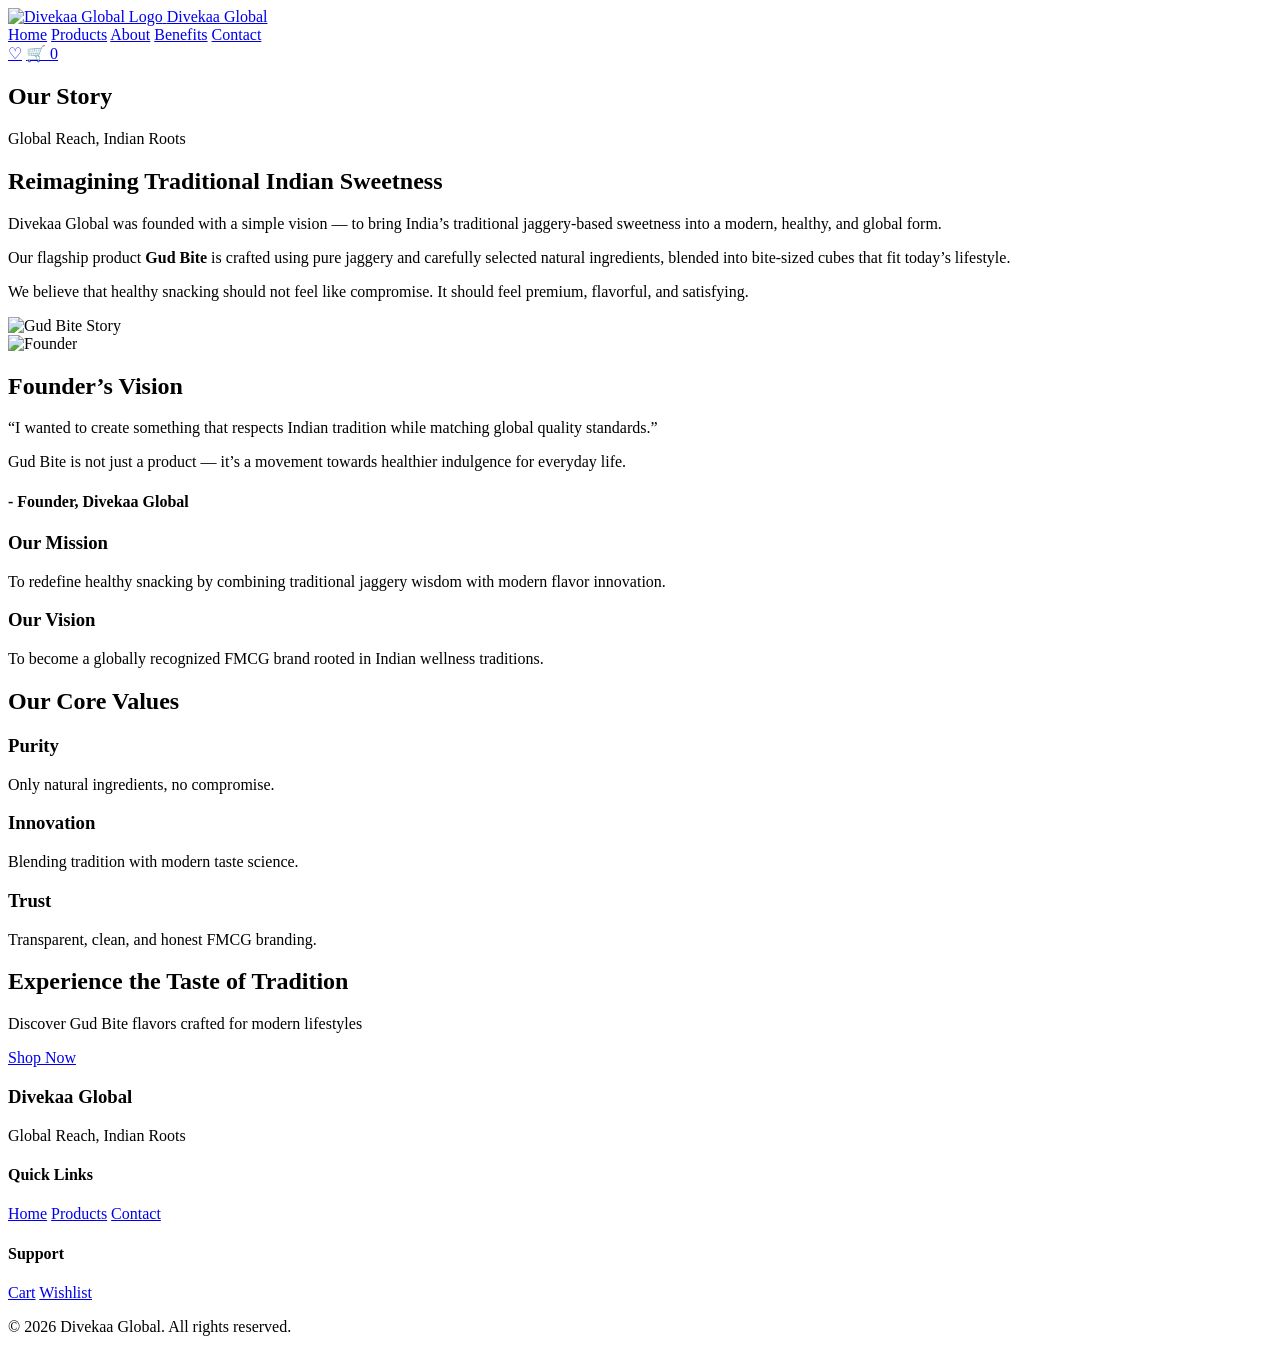
==== about.html @ 86c99a12 "Create about.html" ====
<!DOCTYPE html>
<html lang="en">
<head>
  <meta charset="UTF-8" />
  <meta name="viewport" content="width=device-width, initial-scale=1.0"/>
  <title>About | Divekaa Global - Gud Bite</title>

  <link rel="stylesheet" href="assets/css/style.css"/>

  <link rel="preconnect" href="https://fonts.googleapis.com">
  <link rel="preconnect" href="https://fonts.gstatic.com" crossorigin>
  <link href="https://fonts.googleapis.com/css2?family=Poppins:wght@300;400;500;600;700&display=swap" rel="stylesheet">
</head>

<body>

  <!-- ================= HEADER ================= -->
  <header class="header">
    <div class="container nav-container">

      <div class="logo">
        <a href="index.html">
          <img src="assets/images/logo.png" alt="Divekaa Global Logo">
          <span>Divekaa Global</span>
        </a>
      </div>

      <nav class="nav">
        <a href="index.html">Home</a>
        <a href="products.html">Products</a>
        <a href="about.html" class="active">About</a>
        <a href="benefits.html">Benefits</a>
        <a href="contact.html">Contact</a>
      </nav>

      <div class="nav-icons">
        <a href="wishlist.html" class="icon-btn">♡</a>
        <a href="cart.html" class="icon-btn">
          🛒 <span id="cart-count">0</span>
        </a>
      </div>

    </div>
  </header>


  <!-- ================= HERO ================= -->
  <section class="page-header">
    <div class="container">
      <h1>Our Story</h1>
      <p>Global Reach, Indian Roots</p>
    </div>
  </section>


  <!-- ================= BRAND STORY ================= -->
  <section class="about-story">
    <div class="container about-grid">

      <div class="about-text">
        <h2>Reimagining Traditional Indian Sweetness</h2>

        <p>
          Divekaa Global was founded with a simple vision — to bring India’s
          traditional jaggery-based sweetness into a modern, healthy, and global form.
        </p>

        <p>
          Our flagship product <strong>Gud Bite</strong> is crafted using pure jaggery
          and carefully selected natural ingredients, blended into bite-sized cubes
          that fit today’s lifestyle.
        </p>

        <p>
          We believe that healthy snacking should not feel like compromise.
          It should feel premium, flavorful, and satisfying.
        </p>
      </div>

      <div class="about-image">
        <img src="assets/images/hero.jpg" alt="Gud Bite Story">
      </div>

    </div>
  </section>


  <!-- ================= FOUNDER ================= -->
  <section class="founder">
    <div class="container founder-grid">

      <div class="founder-image">
        <img src="assets/images/founder.jpg" alt="Founder">
      </div>

      <div class="founder-text">
        <h2>Founder’s Vision</h2>

        <p>
          “I wanted to create something that respects Indian tradition
          while matching global quality standards.”
        </p>

        <p>
          Gud Bite is not just a product — it’s a movement towards
          healthier indulgence for everyday life.
        </p>

        <h4>- Founder, Divekaa Global</h4>
      </div>

    </div>
  </section>


  <!-- ================= MISSION & VISION ================= -->
  <section class="mission-vision">
    <div class="container mv-grid">

      <div class="mv-card">
        <h3>Our Mission</h3>
        <p>
          To redefine healthy snacking by combining traditional jaggery wisdom
          with modern flavor innovation.
        </p>
      </div>

      <div class="mv-card">
        <h3>Our Vision</h3>
        <p>
          To become a globally recognized FMCG brand rooted in Indian wellness
          traditions.
        </p>
      </div>

    </div>
  </section>


  <!-- ================= VALUES ================= -->
  <section class="values">
    <div class="container">

      <h2 class="section-title">Our Core Values</h2>

      <div class="values-grid">

        <div class="value-card">
          <h3>Purity</h3>
          <p>Only natural ingredients, no compromise.</p>
        </div>

        <div class="value-card">
          <h3>Innovation</h3>
          <p>Blending tradition with modern taste science.</p>
        </div>

        <div class="value-card">
          <h3>Trust</h3>
          <p>Transparent, clean, and honest FMCG branding.</p>
        </div>

      </div>

    </div>
  </section>


  <!-- ================= CTA ================= -->
  <section class="cta">
    <div class="container">

      <h2>Experience the Taste of Tradition</h2>
      <p>Discover Gud Bite flavors crafted for modern lifestyles</p>

      <a href="products.html" class="btn primary">Shop Now</a>

    </div>
  </section>


  <!-- ================= FOOTER ================= -->
  <footer class="footer">
    <div class="container footer-grid">

      <div>
        <h3>Divekaa Global</h3>
        <p>Global Reach, Indian Roots</p>
      </div>

      <div>
        <h4>Quick Links</h4>
        <a href="index.html">Home</a>
        <a href="products.html">Products</a>
        <a href="contact.html">Contact</a>
      </div>

      <div>
        <h4>Support</h4>
        <a href="cart.html">Cart</a>
        <a href="wishlist.html">Wishlist</a>
      </div>

    </div>

    <div class="footer-bottom">
      <p>© 2026 Divekaa Global. All rights reserved.</p>
    </div>
  </footer>


  <!-- ================= SCRIPTS ================= -->
  <script src="assets/js/main.js"></script>
  <script src="assets/js/cart.js"></script>
  <script src="assets/js/wishlist.js"></script>

</body>
</html>
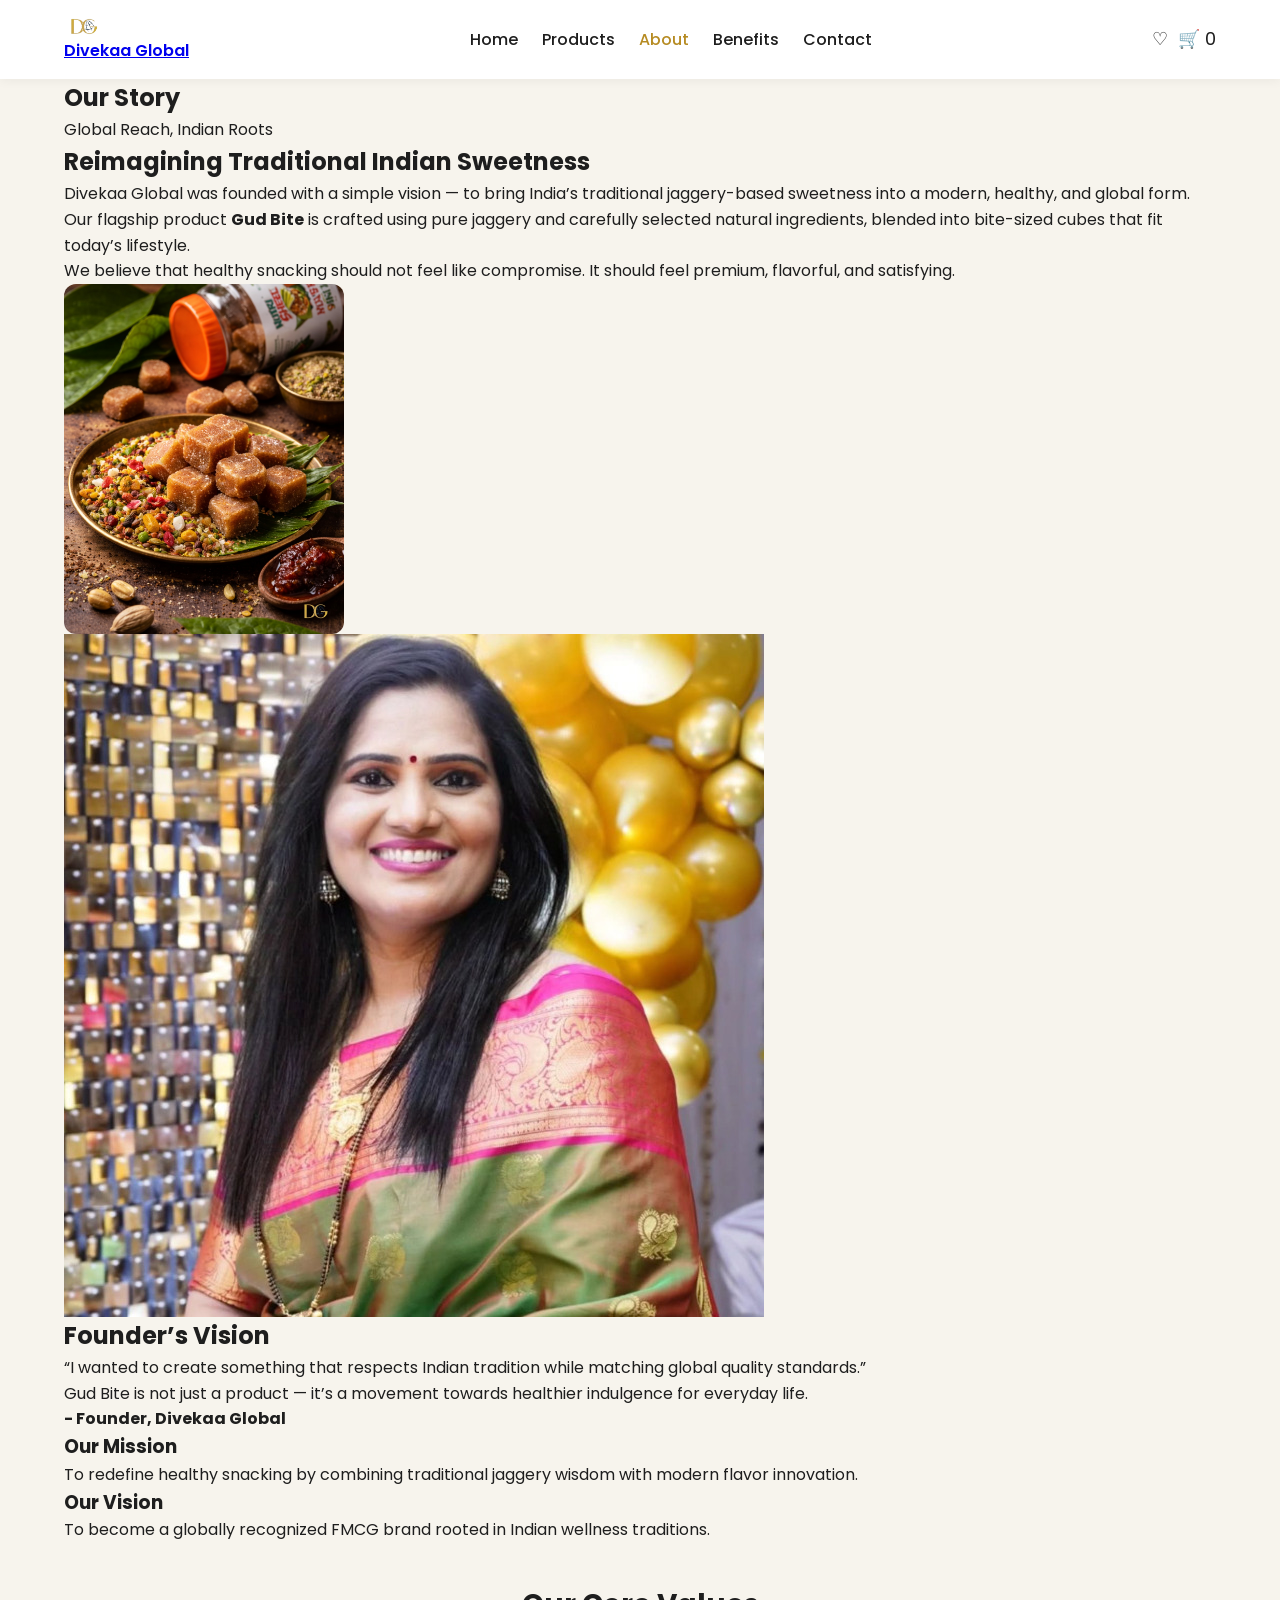
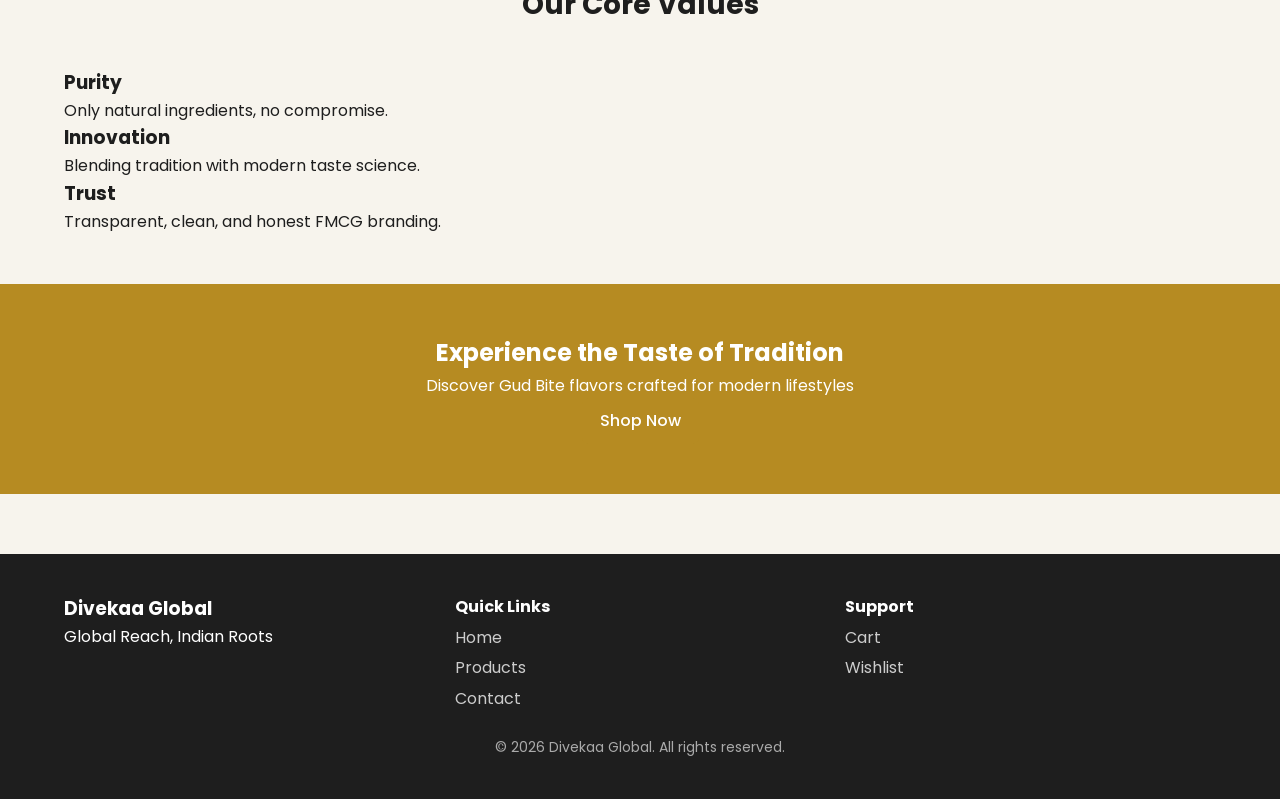
==== commit 9f9ff847: "Update about.html" ====
--- a/about.html
+++ b/about.html
@@ -5,7 +5,8 @@
   <meta name="viewport" content="width=device-width, initial-scale=1.0"/>
   <title>About | Divekaa Global - Gud Bite</title>
 
-  <link rel="stylesheet" href="assets/css/style.css"/>
+<link rel="stylesheet" href="assets/css/style.css">
+<link rel="stylesheet" href="assets/css/about.css">
 
   <link rel="preconnect" href="https://fonts.googleapis.com">
   <link rel="preconnect" href="https://fonts.gstatic.com" crossorigin>
--- a/assets/css/style.css
+++ b/assets/css/style.css
@@ -0,0 +1,517 @@
+/* =========================================
+   DIVEKAA GLOBAL - STYLE SYSTEM
+   FMCG Premium Ecommerce UI
+========================================= */
+
+/* ---------- RESET ---------- */
+* {
+  margin: 0;
+  padding: 0;
+  box-sizing: border-box;
+  font-family: "Poppins", sans-serif;
+}
+
+body {
+  background: #F7F4ED;
+  color: #1E1E1E;
+  line-height: 1.6;
+}
+
+/* ---------- CONTAINER ---------- */
+.container {
+  width: 90%;
+  max-width: 1200px;
+  margin: auto;
+}
+
+/* ---------- HEADER ---------- */
+.header {
+  background: #FFFFFF;
+  padding: 15px 0;
+  box-shadow: 0 2px 10px rgba(0,0,0,0.05);
+  position: sticky;
+  top: 0;
+  z-index: 1000;
+}
+
+.nav-container {
+  display: flex;
+  justify-content: space-between;
+  align-items: center;
+}
+
+.logo {
+  display: flex;
+  align-items: center;
+  gap: 10px;
+  font-weight: 600;
+}
+
+.logo img {
+  width: 40px;
+}
+
+.nav a {
+  margin: 0 10px;
+  text-decoration: none;
+  color: #1E1E1E;
+  font-weight: 500;
+  transition: 0.3s;
+}
+
+.nav a:hover,
+.nav a.active {
+  color: #B68B22;
+}
+
+.nav-icons {
+  display: flex;
+  gap: 10px;
+}
+
+.icon-btn {
+  text-decoration: none;
+  font-size: 18px;
+  color: #1E1E1E;
+}
+
+/* ---------- HERO ---------- */
+.hero {
+  padding: 60px 0;
+}
+
+.hero-grid {
+  display: grid;
+  grid-template-columns: 1fr 1fr;
+  gap: 40px;
+  align-items: center;
+}
+
+.hero h1 {
+  font-size: 48px;
+  color: #B68B22;
+}
+
+.hero h2 {
+  font-size: 24px;
+  margin-bottom: 10px;
+}
+
+.hero p {
+  margin: 15px 0;
+}
+
+.hero-image img {
+  width: 100%;
+  border-radius: 12px;
+}
+
+/* ---------- BUTTONS ---------- */
+.btn {
+  padding: 10px 18px;
+  border: none;
+  cursor: pointer;
+  text-decoration: none;
+  display: inline-block;
+  border-radius: 6px;
+  transition: 0.3s;
+  font-weight: 500;
+}
+
+.btn.primary {
+  background: #B68B22;
+  color: white;
+}
+
+.btn.primary:hover {
+  background: #C9A33A;
+}
+
+.btn.secondary {
+  background: transparent;
+  border: 1px solid #B68B22;
+  color: #B68B22;
+}
+
+.btn.secondary:hover {
+  background: #B68B22;
+  color: white;
+}
+
+/* ---------- SECTION TITLE ---------- */
+.section-title {
+  text-align: center;
+  font-size: 28px;
+  margin: 40px 0;
+}
+/* ================= PRODUCT CARD FIX ================= */
+
+.product-grid {
+  display: grid;
+  grid-template-columns: repeat(auto-fit, minmax(240px, 1fr));
+  gap: 20px;
+}
+
+/* FORCE UNIFORM CARD SIZE */
+.product-card {
+  background: #fff;
+  border-radius: 14px;
+  padding: 15px;
+  box-shadow: 0 5px 20px rgba(0,0,0,0.06);
+  display: flex;
+  flex-direction: column;
+  justify-content: space-between;
+  height: 100%;
+  transition: 0.3s ease;
+}
+
+/* IMAGE FIX (VERY IMPORTANT) */
+.product-card img {
+  width: 100%;
+  height: 180px;
+  object-fit: cover;
+  border-radius: 10px;
+}
+
+/* TITLE CONSISTENCY */
+.product-card h3 {
+  font-size: 16px;
+  margin-top: 10px;
+}
+
+/* DESCRIPTION LIMIT */
+.product-card p {
+  font-size: 13px;
+  color: #555;
+  height: 40px;
+  overflow: hidden;
+}
+
+/* PRICE */
+.price {
+  margin: 10px 0;
+  font-size: 16px;
+  font-weight: 600;
+  color: #B68B22;
+}
+
+/* ================= BUTTON SYSTEM FIX ================= */
+
+.product-actions {
+  display: flex;
+  flex-direction: column;
+  gap: 8px;
+  margin-top: 10px;
+}
+
+.product-actions button,
+.product-actions a {
+  padding: 8px 10px;
+  text-align: center;
+  border-radius: 6px;
+  font-size: 13px;
+  cursor: pointer;
+  text-decoration: none;
+  border: none;
+}
+
+/* ADD TO CART */
+.product-actions button {
+  background: #B68B22;
+  color: white;
+}
+
+/* VIEW PRODUCT */
+.product-actions a {
+  background: transparent;
+  border: 1px solid #B68B22;
+  color: #B68B22;
+}
+
+.product-actions a:hover {
+  background: #B68B22;
+  color: white;
+}
+/* ================= PRODUCT DETAIL FIX ================= */
+
+.product-grid-detail {
+  display: grid;
+  grid-template-columns: 1fr 1fr;
+  gap: 40px;
+  align-items: start;
+}
+
+/* MAIN IMAGE SMALLER */
+.product-images img#main-product-image {
+  width: 100%;
+  max-height: 320px;
+  object-fit: cover;
+  border-radius: 12px;
+}
+
+/* THUMBNAILS */
+.thumbnail-row {
+  display: flex;
+  gap: 10px;
+  margin-top: 10px;
+}
+
+.thumbnail-row img {
+  width: 60px;
+  height: 60px;
+  object-fit: cover;
+  border-radius: 8px;
+  cursor: pointer;
+}
+
+/* PRODUCT INFO CLEAN */
+.product-info h1 {
+  font-size: 26px;
+}
+
+.product-info p {
+  font-size: 14px;
+  color: #555;
+}
+
+/* ---------- WHY SECTION ---------- */
+.why-grid {
+  display: grid;
+  grid-template-columns: repeat(3, 1fr);
+  gap: 20px;
+  text-align: center;
+}
+
+.why-card {
+  background: white;
+  padding: 20px;
+  border-radius: 12px;
+}
+
+/* ---------- CTA ---------- */
+.cta {
+  background: #B68B22;
+  color: white;
+  text-align: center;
+  padding: 50px 20px;
+  margin-top: 50px;
+}
+
+/* ---------- FOOTER ---------- */
+.footer {
+  background: #1E1E1E;
+  color: white;
+  padding: 40px 0;
+  margin-top: 60px;
+}
+
+.footer-grid {
+  display: grid;
+  grid-template-columns: repeat(3, 1fr);
+  gap: 20px;
+}
+
+.footer a {
+  color: #ccc;
+  text-decoration: none;
+  display: block;
+  margin: 5px 0;
+}
+
+.footer-bottom {
+  text-align: center;
+  margin-top: 20px;
+  font-size: 14px;
+  color: #aaa;
+}
+
+/* ---------- CART ---------- */
+.cart-grid {
+  display: grid;
+  grid-template-columns: 2fr 1fr;
+  gap: 20px;
+}
+
+.cart-item {
+  display: flex;
+  align-items: center;
+  justify-content: space-between;
+  background: white;
+  padding: 10px;
+  margin-bottom: 10px;
+  border-radius: 10px;
+}
+
+.cart-item img {
+  width: 60px;
+  border-radius: 8px;
+}
+
+.cart-summary {
+  background: white;
+  padding: 20px;
+  border-radius: 12px;
+}
+
+/* ---------- RESPONSIVE ---------- */
+@media (max-width: 768px) {
+
+  .hero-grid {
+    grid-template-columns: 1fr;
+  }
+
+  .product-grid {
+    grid-template-columns: 1fr;
+  }
+
+  .why-grid {
+    grid-template-columns: 1fr;
+  }
+
+  .cart-grid {
+    grid-template-columns: 1fr;
+  }
+
+  .nav {
+    display: none;
+  }
+}
+/* ================= PREMIUM SEARCH BAR ================= */
+
+.search-box {
+  display: flex;
+  align-items: center;
+  gap: 8px;
+  background: white;
+  padding: 10px 14px;
+  border-radius: 12px;
+  box-shadow: 0 4px 15px rgba(0,0,0,0.06);
+  border: 1px solid rgba(0,0,0,0.05);
+  transition: 0.3s;
+}
+
+.search-box:focus-within {
+  border-color: var(--gold);
+  box-shadow: 0 6px 18px rgba(182,139,34,0.2);
+}
+
+.search-box input {
+  width: 100%;
+  border: none;
+  outline: none;
+  font-size: 14px;
+  background: transparent;
+}
+
+/* SEARCH ICON */
+.search-box::before {
+  content: "🔍";
+  font-size: 14px;
+  opacity: 0.6;
+}
+/* ================= GLOBAL IMAGE CONTROL ================= */
+
+img {
+  max-width: 100%;
+  display: block;
+}
+
+/* HERO IMAGE FIX */
+.hero-image img {
+  max-height: 400px;
+  object-fit: cover;
+}
+
+/* ABOUT / BENEFITS IMAGES */
+.about-image img,
+.ayurveda-image img {
+  max-height: 350px;
+  object-fit: cover;
+  border-radius: 12px;
+}
+/* ================= PREMIUM ANIMATIONS ================= */
+
+@keyframes fadeUp {
+  from {
+    opacity: 0;
+    transform: translateY(12px);
+  }
+  to {
+    opacity: 1;
+    transform: translateY(0);
+  }
+}
+
+@keyframes fadeIn {
+  from {
+    opacity: 0;
+  }
+  to {
+    opacity: 1;
+  }
+}
+
+/* Apply smooth entrance */
+.hero,
+.product-card,
+.section-title,
+.why-card {
+  animation: fadeUp 0.6s ease both;
+}
+
+/* Smooth hover system upgrade */
+.product-card {
+  transition: transform 0.25s ease, box-shadow 0.25s ease;
+}
+
+.product-card:hover {
+  transform: translateY(-6px) scale(1.01);
+  box-shadow: 0 10px 30px rgba(0,0,0,0.10);
+}
+
+/* Button micro interaction */
+.btn {
+  transition: all 0.25s ease;
+}
+
+.btn:active {
+  transform: scale(0.97);
+}
+.social-connect {
+    padding: 70px 0;
+    text-align: center;
+    background: #fff;
+}
+
+.social-connect h2 {
+    margin-bottom: 10px;
+}
+
+.social-connect p {
+    max-width: 600px;
+    margin: auto;
+    color: #666;
+}
+
+.social-links {
+    margin-top: 25px;
+    display: flex;
+    justify-content: center;
+    gap: 15px;
+    flex-wrap: wrap;
+}
+
+.social-btn {
+    padding: 12px 22px;
+    border-radius: 30px;
+    text-decoration: none;
+    font-weight: 500;
+    transition: .3s;
+    border: 1px solid #B68B22;
+    color: #B68B22;
+}
+
+.social-btn:hover {
+    background: #B68B22;
+    color: white;
+}
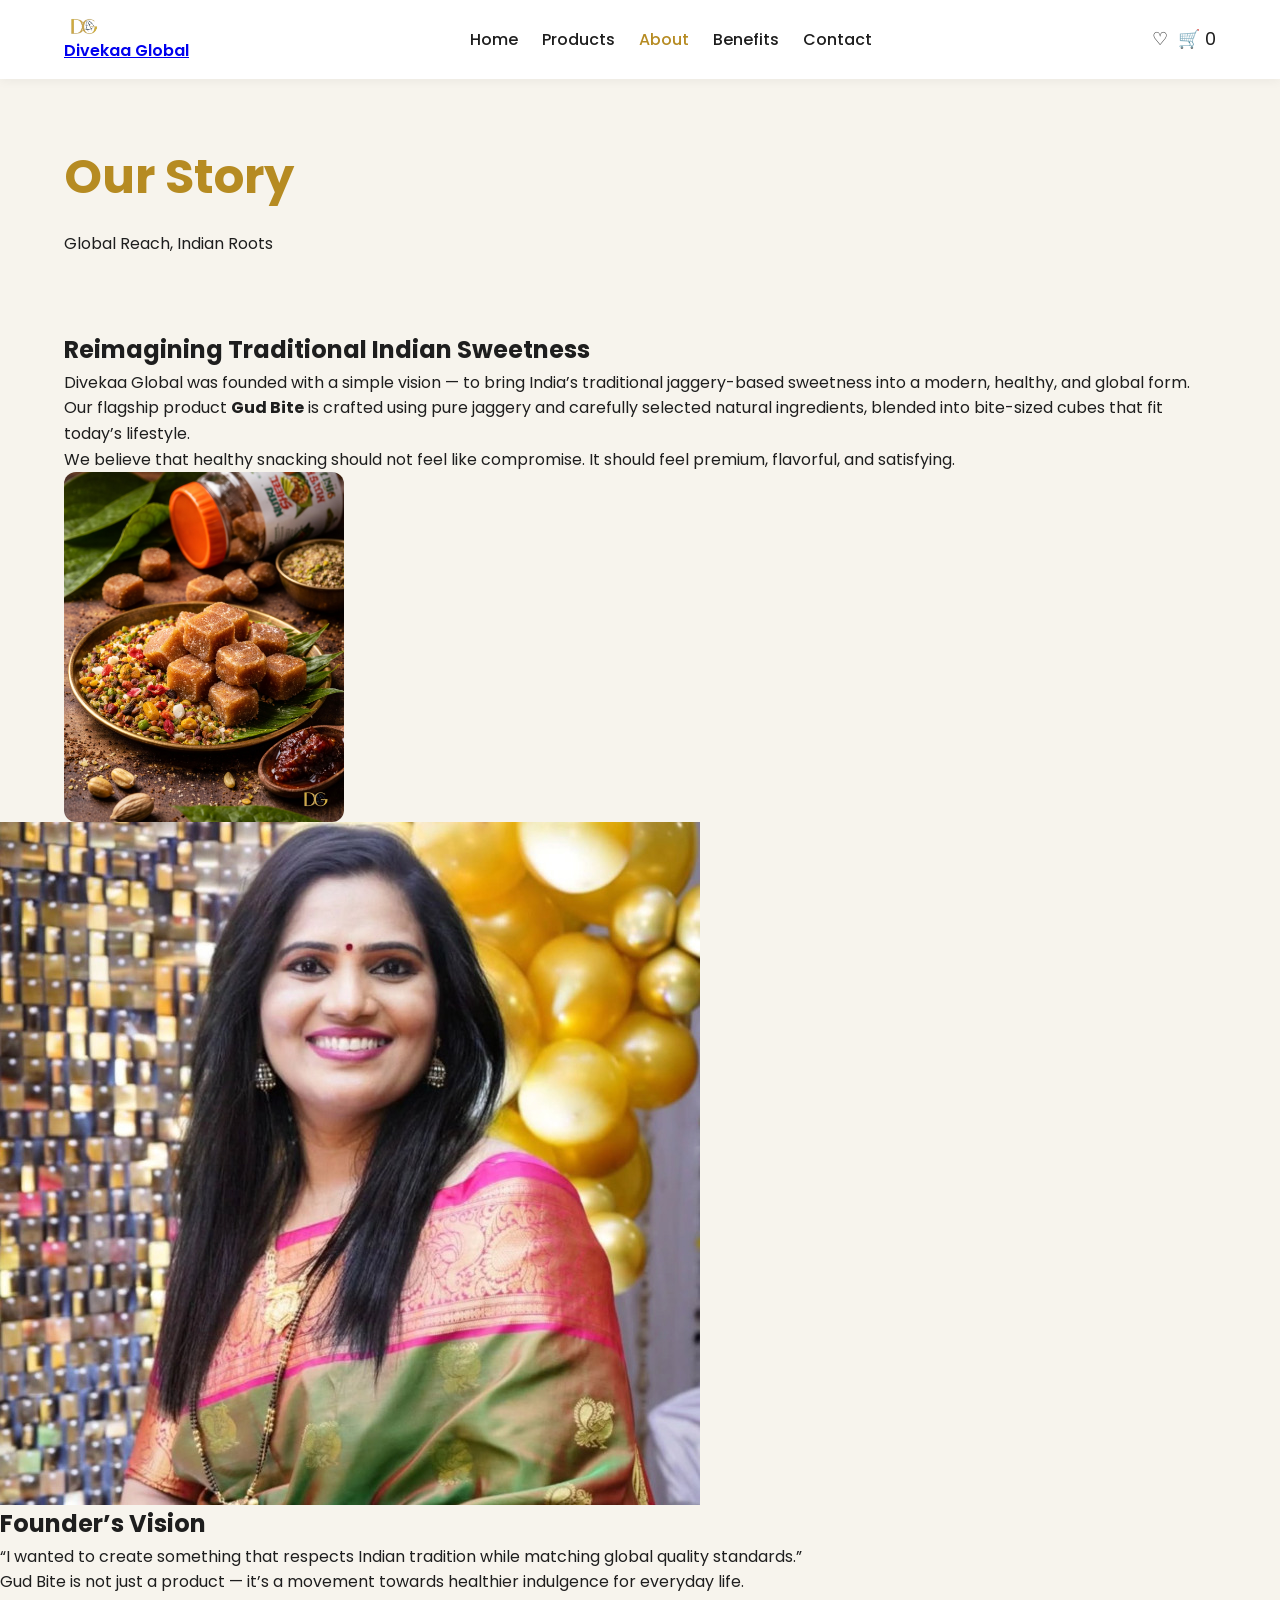
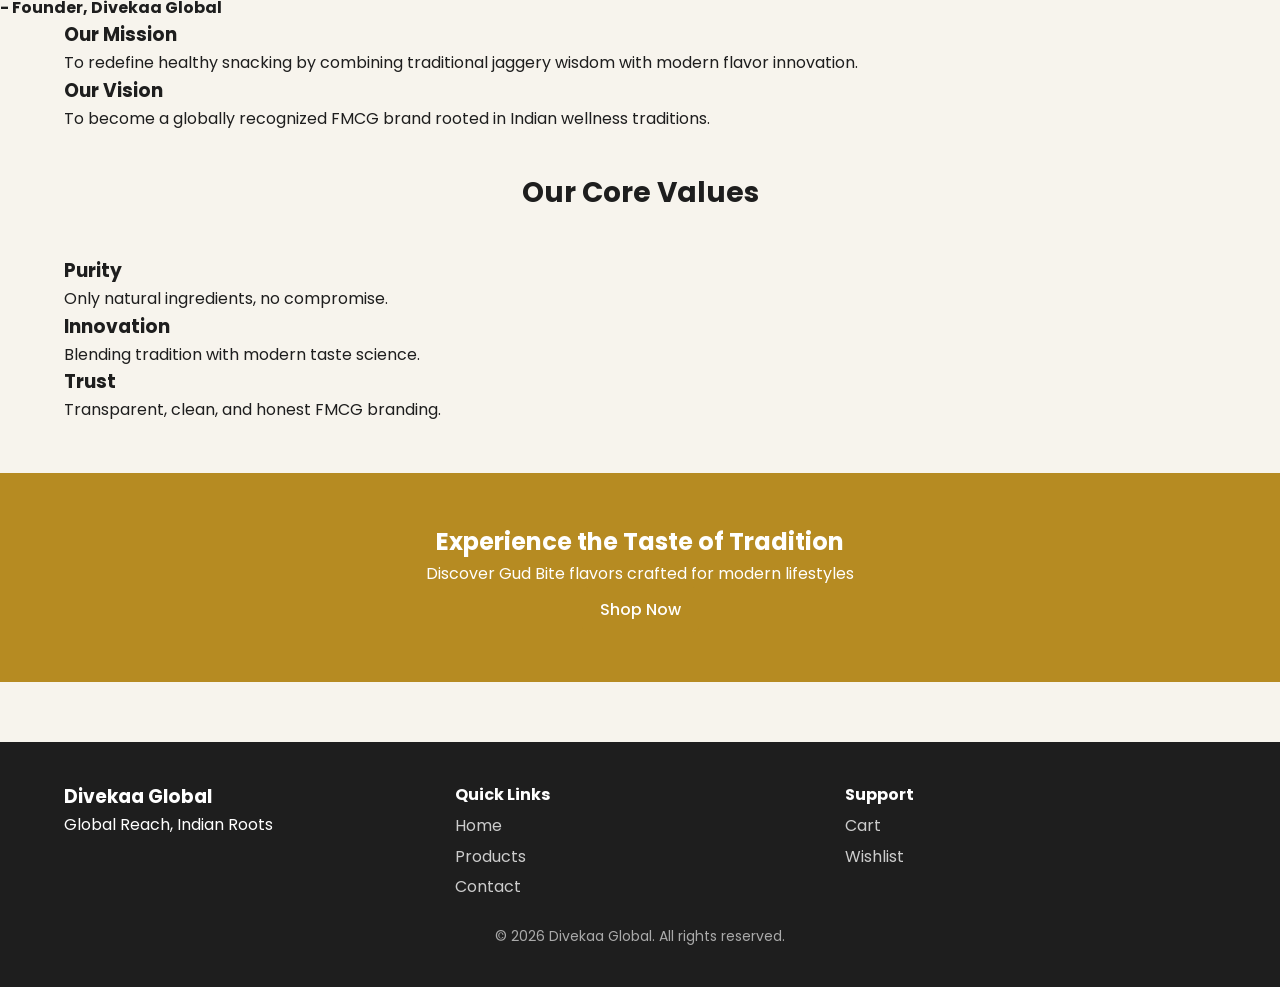
==== commit d56e85b9: "Update about.html" ====
--- a/about.html
+++ b/about.html
@@ -46,7 +46,7 @@
 
 
   <!-- ================= HERO ================= -->
-  <section class="page-header">
+ <section class="hero about-hero">
     <div class="container">
       <h1>Our Story</h1>
       <p>Global Reach, Indian Roots</p>
@@ -87,8 +87,8 @@
 
 
   <!-- ================= FOUNDER ================= -->
-  <section class="founder">
-    <div class="container founder-grid">
+<section class="founder-section">
+    <div class="founder-grid">
 
       <div class="founder-image">
         <img src="assets/images/founder.jpg" alt="Founder">
